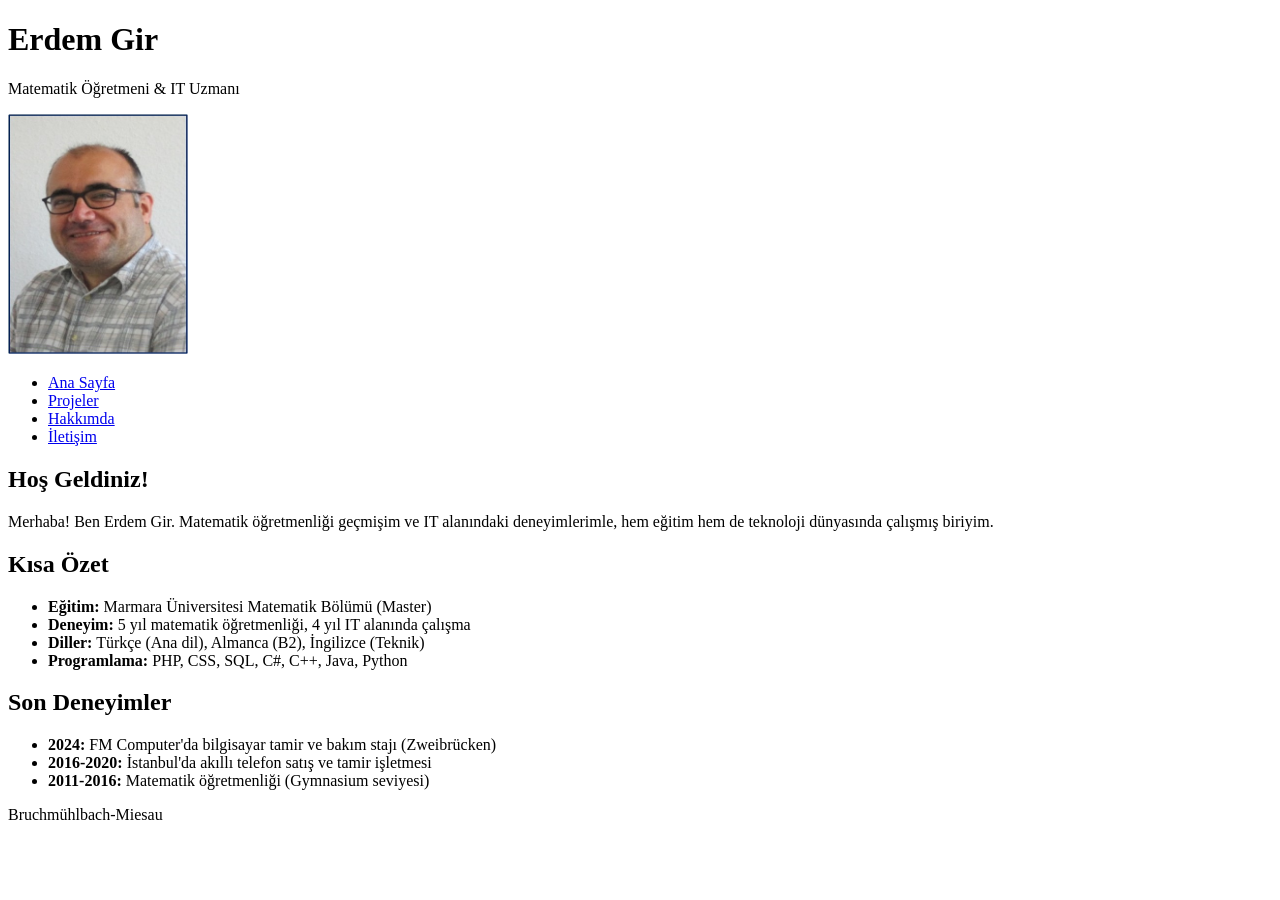
==== index.html @ 0636567e "first commit" ====
<!DOCTYPE html>
<html lang="tr">
<head>
    <meta charset="UTF-8">
    <meta name="viewport" content="width=device-width, initial-scale=1.0">
    <title>Erdem Gir - Portfolio</title>
</head>
<body>
    <header>
        <h1>Erdem Gir</h1>
        <p>Matematik Öğretmeni & IT Uzmanı</p>
        <img src="public/images/Resim1.jpg" alt="Erdem Gir Profil Fotoğrafı" width="180" height="240">
    </header>

    <nav>
        <ul>
            <li><a href="index.html">Ana Sayfa</a></li>
            <li><a href="project.html">Projeler</a></li>
            <li><a href="about.html">Hakkımda</a></li>
            <li><a href="contact.html">İletişim</a></li>
        </ul>
    </nav>

    <main>
        <section>
            <h2>Hoş Geldiniz!</h2>
            <p>Merhaba! Ben Erdem Gir. Matematik öğretmenliği geçmişim ve IT alanındaki deneyimlerimle, hem eğitim hem de teknoloji dünyasında çalışmış biriyim.</p>
        </section>

        <section>
            <h2>Kısa Özet</h2>
            <ul>
                <li><strong>Eğitim:</strong> Marmara Üniversitesi Matematik Bölümü (Master)</li>
                <li><strong>Deneyim:</strong> 5 yıl matematik öğretmenliği, 4 yıl IT alanında çalışma</li>
                <li><strong>Diller:</strong> Türkçe (Ana dil), Almanca (B2), İngilizce (Teknik)</li>
                <li><strong>Programlama:</strong> PHP, CSS, SQL, C#, C++, Java, Python</li>
            </ul>
        </section>

        <section>
            <h2>Son Deneyimler</h2>
            <ul>
                <li><strong>2024:</strong> FM Computer'da bilgisayar tamir ve bakım stajı (Zweibrücken)</li>
                <li><strong>2016-2020:</strong> İstanbul'da akıllı telefon satış ve tamir işletmesi</li>
                <li><strong>2011-2016:</strong> Matematik öğretmenliği (Gymnasium seviyesi)</li>
            </ul>
        </section>
    </main>

    <footer>
        <p>Bruchmühlbach-Miesau</p>
    </footer>
</body>
</html>
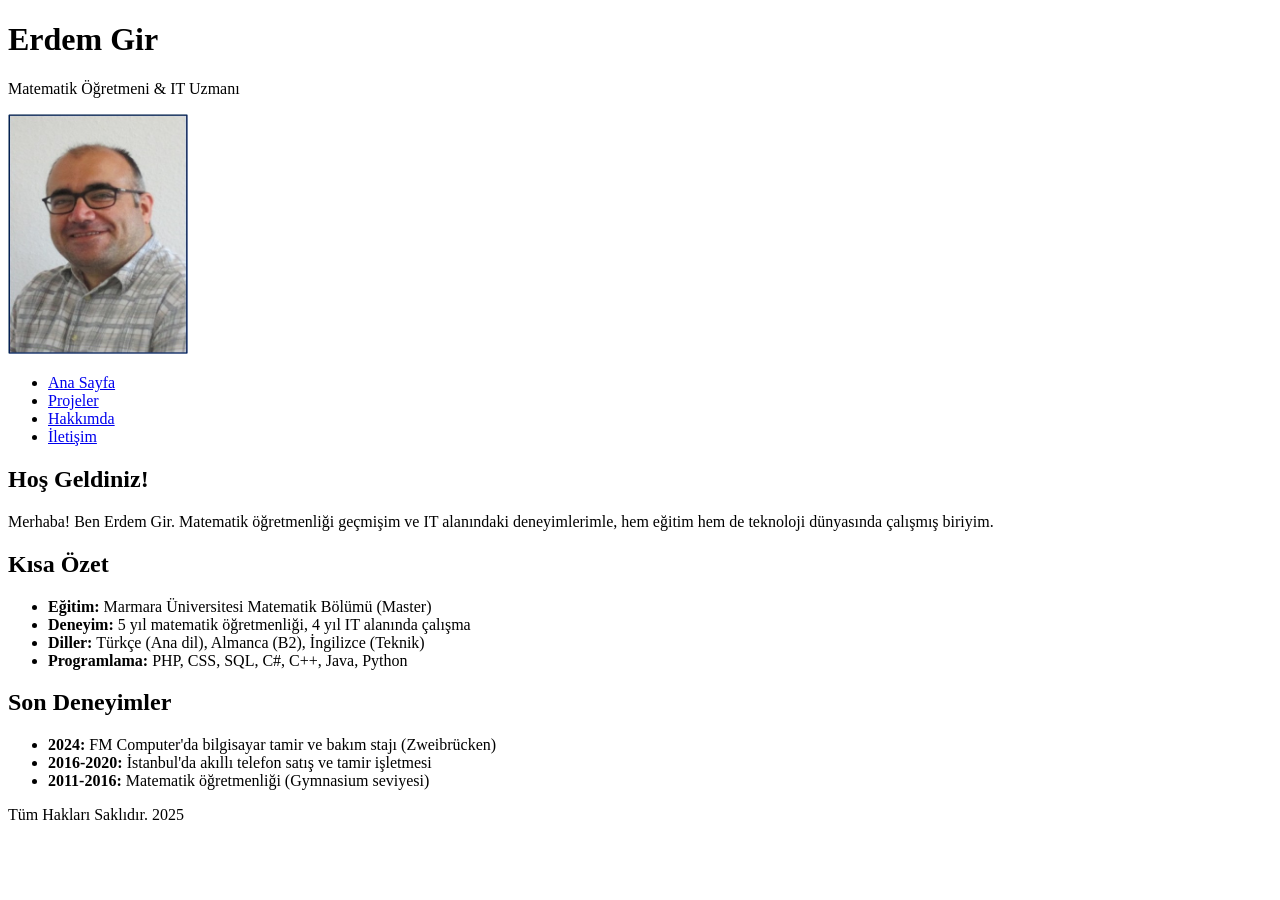
==== commit 24aa1380: "edit" ====
--- a/index.html
+++ b/index.html
@@ -48,7 +48,7 @@
     </main>
 
     <footer>
-        <p>Bruchmühlbach-Miesau</p>
+        <p>Tüm Hakları Saklıdır. 2025</p>
     </footer>
 </body>
 </html>
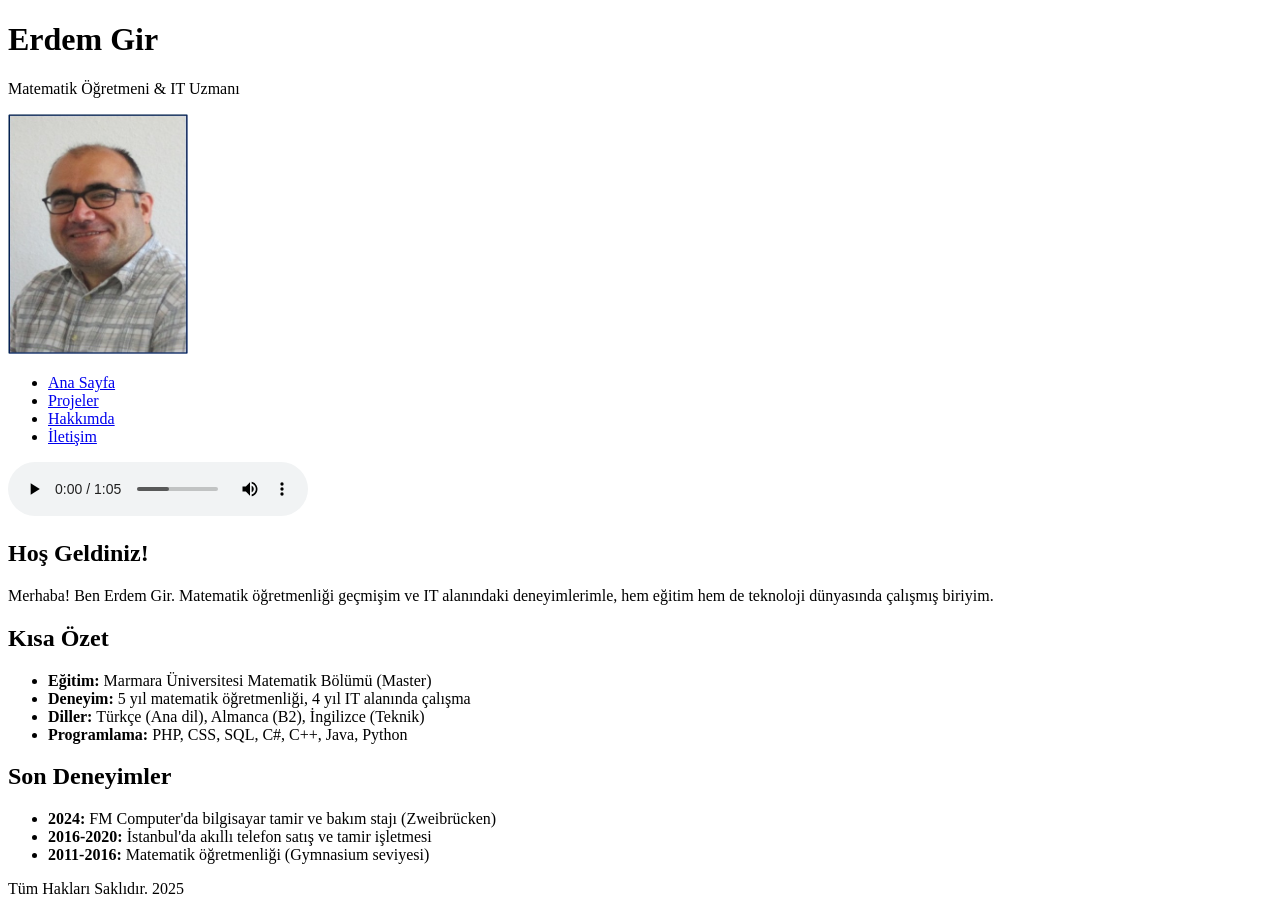
==== commit 1a975af1: "second" ====
--- a/index.html
+++ b/index.html
@@ -1,54 +1,88 @@
 <!DOCTYPE html>
 <html lang="tr">
-<head>
-    <meta charset="UTF-8">
-    <meta name="viewport" content="width=device-width, initial-scale=1.0">
+  <head>
+    <meta charset="UTF-8" />
+    <meta name="viewport" content="width=device-width, initial-scale=1.0" />
     <title>Erdem Gir - Portfolio</title>
-</head>
-<body>
+  </head>
+  <body>
     <header>
-        <h1>Erdem Gir</h1>
-        <p>Matematik Öğretmeni & IT Uzmanı</p>
-        <img src="public/images/Resim1.jpg" alt="Erdem Gir Profil Fotoğrafı" width="180" height="240">
+      <h1>Erdem Gir</h1>
+      <p>Matematik Öğretmeni & IT Uzmanı</p>
+      <img
+        src="public/images/Resim1.jpg"
+        alt="Erdem Gir Profil Fotoğrafı"
+        width="180"
+        height="240"
+      />
     </header>
 
     <nav>
-        <ul>
-            <li><a href="index.html">Ana Sayfa</a></li>
-            <li><a href="project.html">Projeler</a></li>
-            <li><a href="about.html">Hakkımda</a></li>
-            <li><a href="contact.html">İletişim</a></li>
-        </ul>
+      <ul>
+        <li><a href="index.html">Ana Sayfa</a></li>
+        <li><a href="project.html">Projeler</a></li>
+        <li><a href="about.html">Hakkımda</a></li>
+        <li><a href="contact.html">İletişim</a></li>
+      </ul>
     </nav>
 
     <main>
-        <section>
-            <h2>Hoş Geldiniz!</h2>
-            <p>Merhaba! Ben Erdem Gir. Matematik öğretmenliği geçmişim ve IT alanındaki deneyimlerimle, hem eğitim hem de teknoloji dünyasında çalışmış biriyim.</p>
-        </section>
+      <section>
+        <audio controls autoplay loop>
+          <source src="/public/audio/audio.mp3" />
+        </audio>
+      </section>
+      <section>
+        <h2>Hoş Geldiniz!</h2>
+        <p>
+          Merhaba! Ben Erdem Gir. Matematik öğretmenliği geçmişim ve IT
+          alanındaki deneyimlerimle, hem eğitim hem de teknoloji dünyasında
+          çalışmış biriyim.
+        </p>
+      </section>
 
-        <section>
-            <h2>Kısa Özet</h2>
-            <ul>
-                <li><strong>Eğitim:</strong> Marmara Üniversitesi Matematik Bölümü (Master)</li>
-                <li><strong>Deneyim:</strong> 5 yıl matematik öğretmenliği, 4 yıl IT alanında çalışma</li>
-                <li><strong>Diller:</strong> Türkçe (Ana dil), Almanca (B2), İngilizce (Teknik)</li>
-                <li><strong>Programlama:</strong> PHP, CSS, SQL, C#, C++, Java, Python</li>
-            </ul>
-        </section>
+      <section>
+        <h2>Kısa Özet</h2>
+        <ul>
+          <li>
+            <strong>Eğitim:</strong> Marmara Üniversitesi Matematik Bölümü
+            (Master)
+          </li>
+          <li>
+            <strong>Deneyim:</strong> 5 yıl matematik öğretmenliği, 4 yıl IT
+            alanında çalışma
+          </li>
+          <li>
+            <strong>Diller:</strong> Türkçe (Ana dil), Almanca (B2), İngilizce
+            (Teknik)
+          </li>
+          <li>
+            <strong>Programlama:</strong> PHP, CSS, SQL, C#, C++, Java, Python
+          </li>
+        </ul>
+      </section>
 
-        <section>
-            <h2>Son Deneyimler</h2>
-            <ul>
-                <li><strong>2024:</strong> FM Computer'da bilgisayar tamir ve bakım stajı (Zweibrücken)</li>
-                <li><strong>2016-2020:</strong> İstanbul'da akıllı telefon satış ve tamir işletmesi</li>
-                <li><strong>2011-2016:</strong> Matematik öğretmenliği (Gymnasium seviyesi)</li>
-            </ul>
-        </section>
+      <section>
+        <h2>Son Deneyimler</h2>
+        <ul>
+          <li>
+            <strong>2024:</strong> FM Computer'da bilgisayar tamir ve bakım
+            stajı (Zweibrücken)
+          </li>
+          <li>
+            <strong>2016-2020:</strong> İstanbul'da akıllı telefon satış ve
+            tamir işletmesi
+          </li>
+          <li>
+            <strong>2011-2016:</strong> Matematik öğretmenliği (Gymnasium
+            seviyesi)
+          </li>
+        </ul>
+      </section>
     </main>
 
     <footer>
-        <p>Tüm Hakları Saklıdır. 2025</p>
+      <p>Tüm Hakları Saklıdır. 2025</p>
     </footer>
-</body>
-</html>+  </body>
+</html>
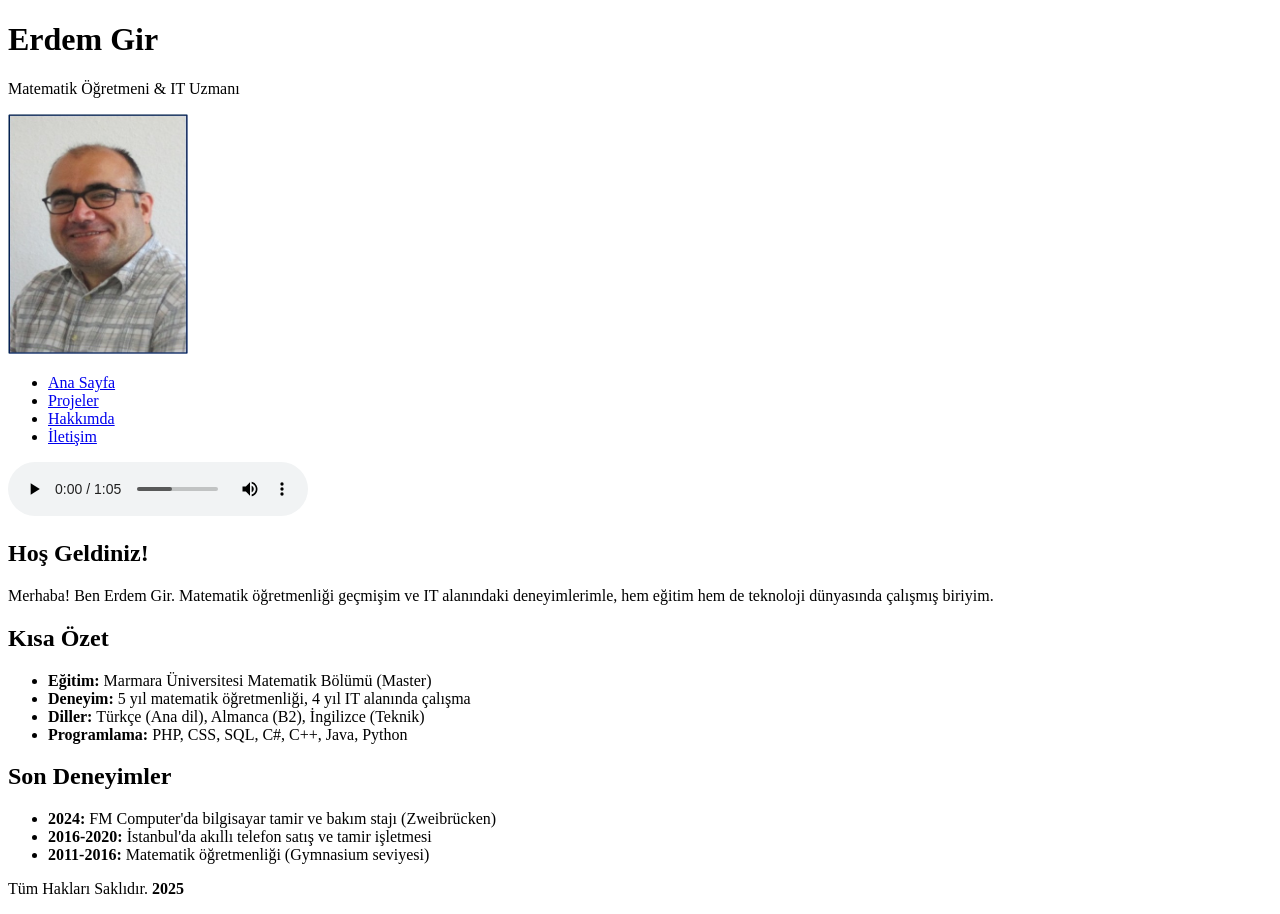
==== commit 03a32a7b: "formedit" ====
--- a/index.html
+++ b/index.html
@@ -82,7 +82,7 @@
     </main>
 
     <footer>
-      <p>Tüm Hakları Saklıdır. 2025</p>
+      <p>Tüm Hakları Saklıdır. <strong>2025</strong></p>
     </footer>
   </body>
 </html>
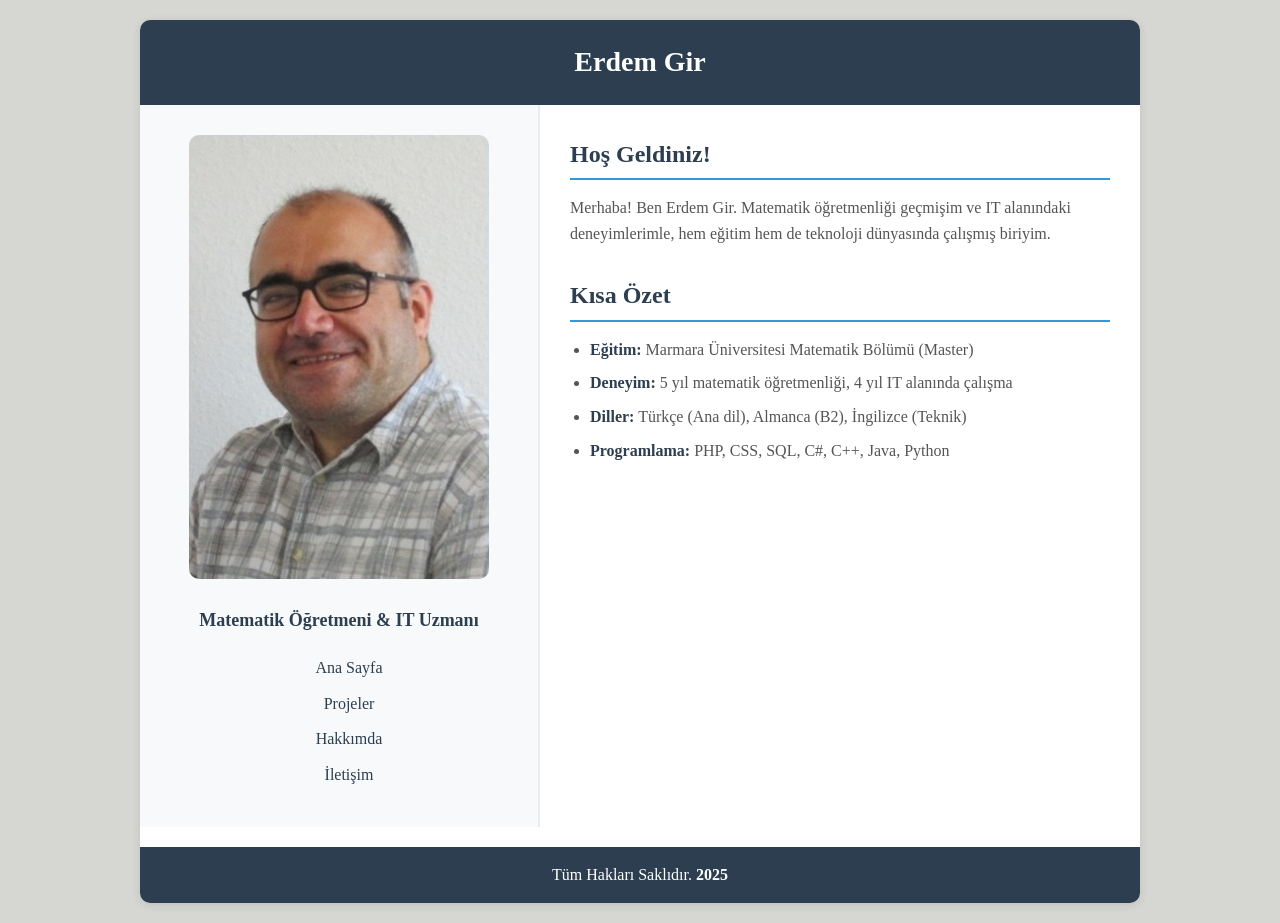
==== commit 30c46591: "ilkcss" ====
--- a/index.html
+++ b/index.html
@@ -3,86 +3,57 @@
   <head>
     <meta charset="UTF-8" />
     <meta name="viewport" content="width=device-width, initial-scale=1.0" />
+    <link rel="stylesheet" href="style.css" />
     <title>Erdem Gir - Portfolio</title>
   </head>
   <body>
-    <header>
+    <div id="container">
       <h1>Erdem Gir</h1>
-      <p>Matematik Öğretmeni & IT Uzmanı</p>
-      <img
-        src="public/images/Resim1.jpg"
-        alt="Erdem Gir Profil Fotoğrafı"
-        width="180"
-        height="240"
-      />
-    </header>
+      
+      <div class="main-content">
+        <!-- Sol Taraf - Resim -->
+        <div class="img-container">
+          <img src="public/images/Resim1.jpg" alt="Erdem Gir Profil Fotoğrafı" class="tolstoy-image" />
+          <p>Matematik Öğretmeni & IT Uzmanı</p>
+          
+          <nav>
+            <ul>
+              <li><a href="index.html">Ana Sayfa</a></li>
+              <li><a href="project.html">Projeler</a></li>
+              <li><a href="about.html">Hakkımda</a></li>
+              <li><a href="contact.html">İletişim</a></li>
+            </ul>
+          </nav>
+        </div>
 
-    <nav>
-      <ul>
-        <li><a href="index.html">Ana Sayfa</a></li>
-        <li><a href="project.html">Projeler</a></li>
-        <li><a href="about.html">Hakkımda</a></li>
-        <li><a href="contact.html">İletişim</a></li>
-      </ul>
-    </nav>
+        <!-- Sağ Taraf - İçerik -->
+        <div class="content-area">
+          <section>
+            <h2>Hoş Geldiniz!</h2>
+            <p>
+              Merhaba! Ben Erdem Gir. Matematik öğretmenliği geçmişim ve IT
+              alanındaki deneyimlerimle, hem eğitim hem de teknoloji dünyasında
+              çalışmış biriyim.
+            </p>
+          </section>
 
-    <main>
-      <section>
-        <audio controls autoplay loop>
-          <source src="/public/audio/audio.mp3" />
-        </audio>
-      </section>
-      <section>
-        <h2>Hoş Geldiniz!</h2>
-        <p>
-          Merhaba! Ben Erdem Gir. Matematik öğretmenliği geçmişim ve IT
-          alanındaki deneyimlerimle, hem eğitim hem de teknoloji dünyasında
-          çalışmış biriyim.
-        </p>
-      </section>
+          <section>
+            <h2>Kısa Özet</h2>
+            <ul>
+              <li><span class="li-span">Eğitim:</span> Marmara Üniversitesi Matematik Bölümü (Master)</li>
+              <li><span class="li-span">Deneyim:</span> 5 yıl matematik öğretmenliği, 4 yıl IT alanında çalışma</li>
+              <li><span class="li-span">Diller:</span> Türkçe (Ana dil), Almanca (B2), İngilizce (Teknik)</li>
+              <li><span class="li-span">Programlama:</span> PHP, CSS, SQL, C#, C++, Java, Python</li>
+            </ul>
+          </section>
 
-      <section>
-        <h2>Kısa Özet</h2>
-        <ul>
-          <li>
-            <strong>Eğitim:</strong> Marmara Üniversitesi Matematik Bölümü
-            (Master)
-          </li>
-          <li>
-            <strong>Deneyim:</strong> 5 yıl matematik öğretmenliği, 4 yıl IT
-            alanında çalışma
-          </li>
-          <li>
-            <strong>Diller:</strong> Türkçe (Ana dil), Almanca (B2), İngilizce
-            (Teknik)
-          </li>
-          <li>
-            <strong>Programlama:</strong> PHP, CSS, SQL, C#, C++, Java, Python
-          </li>
-        </ul>
-      </section>
 
-      <section>
-        <h2>Son Deneyimler</h2>
-        <ul>
-          <li>
-            <strong>2024:</strong> FM Computer'da bilgisayar tamir ve bakım
-            stajı (Zweibrücken)
-          </li>
-          <li>
-            <strong>2016-2020:</strong> İstanbul'da akıllı telefon satış ve
-            tamir işletmesi
-          </li>
-          <li>
-            <strong>2011-2016:</strong> Matematik öğretmenliği (Gymnasium
-            seviyesi)
-          </li>
-        </ul>
-      </section>
-    </main>
+        </div>
+      </div>
 
-    <footer>
-      <p>Tüm Hakları Saklıdır. <strong>2025</strong></p>
-    </footer>
+      <footer>
+        <p>Tüm Hakları Saklıdır. <strong>2025</strong></p>
+      </footer>
+    </div>
   </body>
 </html>
--- a/style.css
+++ b/style.css
@@ -0,0 +1,238 @@
+* {
+  margin: 0;
+  padding: 0;
+  box-sizing: border-box;
+}
+
+body {
+  background-color: #D6D7D3;
+  font-family: Cambria, Cochin, Georgia, Times, "Times New Roman", serif;
+  color: #333;
+  line-height: 1.6;
+}
+
+#container {
+  max-width: 1000px;
+  margin: 20px auto;
+  background-color: white;
+  border-radius: 10px;
+  box-shadow: 0 2px 10px rgba(0,0,0,0.1);
+  overflow: hidden;
+}
+
+/* Header */
+h1 {
+  background-color: #2c3e50;
+  color: white;
+  text-align: center;
+  padding: 20px;
+  font-size: 28px;
+}
+
+.tolstoy-heading1 {
+  color: #e74c3c;
+}
+
+/* Main Content */
+.main-content {
+  display: flex;
+  min-height: 500px;
+}
+
+/* Left Side - Image */
+.img-container {
+  width: 40%;
+  background-color: #f8f9fa;
+  padding: 30px;
+  text-align: center;
+  border-right: 2px solid #e9ecef;
+}
+
+.tolstoy-image {
+  width: 100%;
+  max-width: 300px;
+  border-radius: 10px;
+  margin-bottom: 20px;
+}
+
+.img-container p {
+  font-size: 18px;
+  font-weight: bold;
+  color: #2c3e50;
+  margin-bottom: 20px;
+}
+
+/* Navigation */
+nav {
+  margin-top: 20px;
+}
+
+nav ul {
+  list-style: none;
+  text-align: center;
+}
+
+nav li {
+  margin: 10px 0;
+}
+
+nav a {
+  color: #2c3e50;
+  text-decoration: none;
+  font-weight: 500;
+  padding: 8px 16px;
+  border-radius: 5px;
+  transition: background-color 0.3s;
+}
+
+nav a:hover {
+  background-color: #e9ecef;
+}
+
+/* Right Side - Content */
+.content-area {
+  width: 60%;
+  padding: 30px;
+}
+
+section {
+  margin-bottom: 30px;
+}
+
+section h2 {
+  color: #2c3e50;
+  font-size: 24px;
+  margin-bottom: 15px;
+  border-bottom: 2px solid #3498db;
+  padding-bottom: 5px;
+}
+
+section h3 {
+  color: #34495e;
+  font-size: 20px;
+  margin: 15px 0 10px 0;
+}
+
+section p {
+  margin-bottom: 15px;
+  color: #555;
+}
+
+ul {
+  margin-left: 20px;
+  color: #555;
+}
+
+li {
+  margin-bottom: 8px;
+}
+
+.li-span {
+  font-weight: bold;
+  color: #2c3e50;
+}
+
+
+
+/* Forms */
+form {
+  background-color: #f8f9fa;
+  padding: 20px;
+  border-radius: 8px;
+  margin-top: 20px;
+}
+
+fieldset {
+  border: 1px solid #dee2e6;
+  border-radius: 5px;
+  padding: 15px;
+  margin-bottom: 15px;
+}
+
+legend {
+  font-size: 18px;
+  font-weight: bold;
+  color: #2c3e50;
+  padding: 0 10px;
+}
+
+label {
+  display: block;
+  margin-bottom: 5px;
+  font-weight: 500;
+  color: #2c3e50;
+}
+
+input[type="text"],
+input[type="email"],
+input[type="tel"],
+input[type="url"],
+input[type="date"],
+select,
+textarea {
+  width: 100%;
+  padding: 10px;
+  border: 1px solid #ced4da;
+  border-radius: 5px;
+  font-size: 16px;
+  margin-bottom: 15px;
+}
+
+input:focus,
+select:focus,
+textarea:focus {
+  outline: none;
+  border-color: #3498db;
+}
+
+textarea {
+  resize: vertical;
+  min-height: 100px;
+}
+
+/* Radio and Checkbox */
+input[type="radio"],
+input[type="checkbox"] {
+  margin-right: 8px;
+}
+
+.inline-label {
+  display: inline-block;
+  margin-left: 5px;
+}
+
+/* Buttons */
+input[type="submit"],
+input[type="reset"] {
+  background-color: #3498db;
+  color: white;
+  padding: 12px 24px;
+  border: none;
+  border-radius: 5px;
+  font-size: 16px;
+  cursor: pointer;
+  margin-right: 10px;
+  transition: background-color 0.3s;
+}
+
+input[type="submit"]:hover,
+input[type="reset"]:hover {
+  background-color: #2980b9;
+}
+
+input[type="reset"] {
+  background-color: #95a5a6;
+}
+
+input[type="reset"]:hover {
+  background-color: #7f8c8d;
+}
+
+/* Footer */
+footer {
+  background-color: #2c3e50;
+  color: white;
+  text-align: center;
+  padding: 15px;
+  margin-top: 20px;
+} 
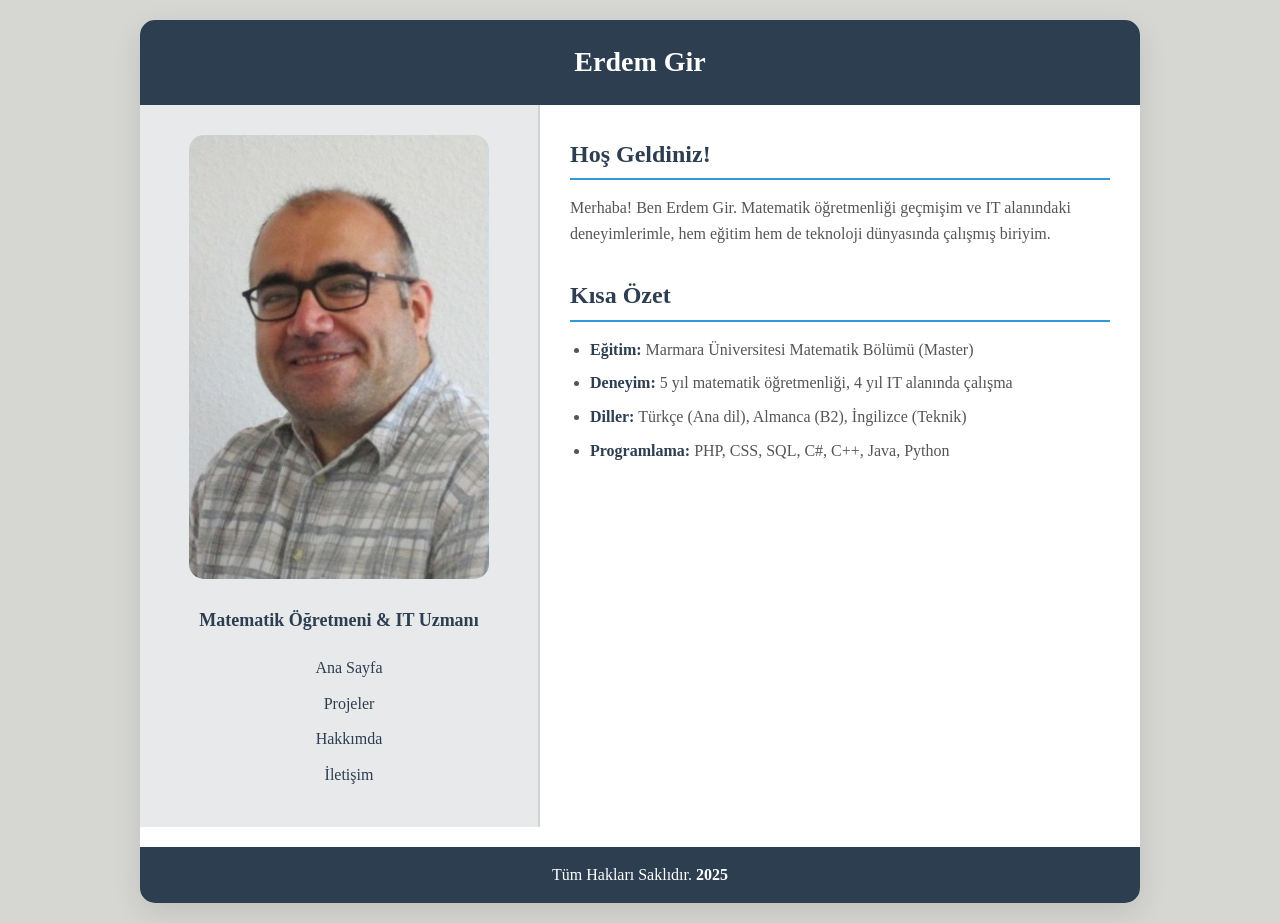
==== commit d00b9732: "profilbg" ====
--- a/index.html
+++ b/index.html
@@ -13,7 +13,7 @@
       <div class="main-content">
         <!-- Sol Taraf - Resim -->
         <div class="img-container">
-          <img src="public/images/Resim1.jpg" alt="Erdem Gir Profil Fotoğrafı" class="tolstoy-image" />
+          <img src="public/images/Resim1.png" alt="Erdem Gir Profil Fotoğrafı" class="tolstoy-image" />
           <p>Matematik Öğretmeni & IT Uzmanı</p>
           
           <nav>
--- a/style.css
+++ b/style.css
@@ -15,8 +15,8 @@
   max-width: 1000px;
   margin: 20px auto;
   background-color: white;
-  border-radius: 10px;
-  box-shadow: 0 2px 10px rgba(0,0,0,0.1);
+  border-radius: 15px;
+  box-shadow: 0 10px 30px rgba(0,0,0,0.1);
   overflow: hidden;
 }
 
@@ -42,17 +42,18 @@
 /* Left Side - Image */
 .img-container {
   width: 40%;
-  background-color: #f8f9fa;
+  background-color: #e8e9eb;
   padding: 30px;
   text-align: center;
-  border-right: 2px solid #e9ecef;
+  border-right: 2px solid #d1d3d4;
 }
 
 .tolstoy-image {
   width: 100%;
   max-width: 300px;
-  border-radius: 10px;
+  border-radius: 15px;
   margin-bottom: 20px;
+  transition: transform 0.3s ease, box-shadow 0.3s ease;
 }
 
 .img-container p {
